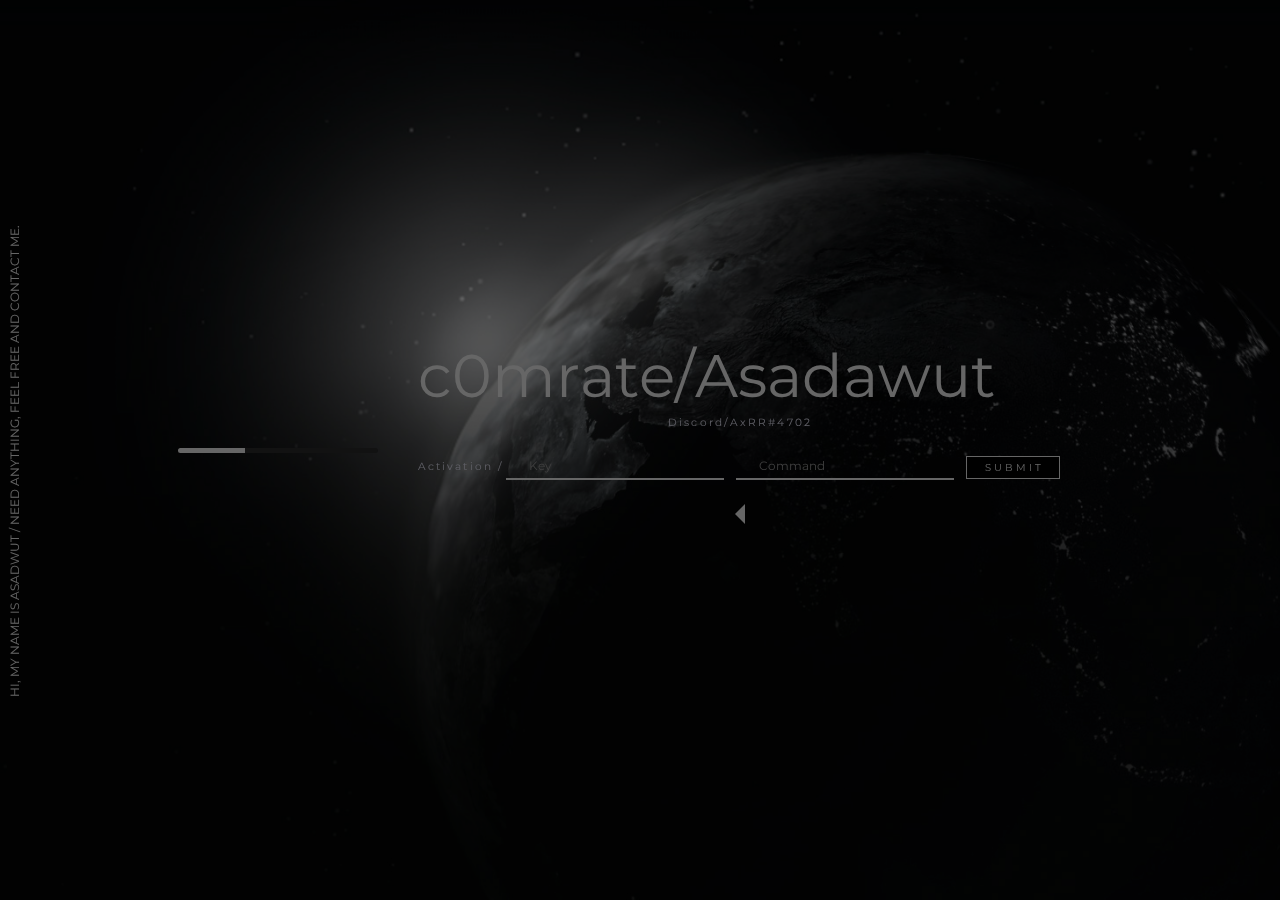
==== activation.html @ 409a1886 "changing key" ====
<!DOCTYPE html>
<script>
    window.addEventListener('beforeunload', function (event) {
        event.stopImmediatePropagation();
    });
</script>
<html>

<head>
    <meta charset="utf-8">
    <title>c0mrate</title>
    <meta http-equiv="X-UA-Compatible" content="IE=edge,chrome=1">
    <meta name="description" content="">
    <meta name="viewport" content="width=device-width, initial-scale=1.0, maximum-scale=1.0, user-scalable=no">
    <meta name="msapplication-TileColor" content="#171717">
    <meta name="msapplication-TileImage" content="/favicons/favicon-144.png">
    <link rel="icon" href="assets/images/favicon-32.png" sizes="32x32">
    <link rel="icon" href="assets/images/favicon-128.png" sizes="128x128">
    <link rel="icon" href="assets/images/favicon-144.png" sizes="144x144">
    <link rel="icon" href="assets/images/favicon-152.png" sizes="152x152">
    <link rel="icon" href="assets/images/favicon-196.png" sizes="196x196">
    <link rel="apple-touch-icon-precomposed" href="images/favicon-152_1.png">

    <link rel="stylesheet" href="assets/css/index.css">
    <link rel="stylesheet" href="assets/css/normalize.css">
</head>

<body>
    <div class="progress-bar">
        <div class="progress"></div>
    </div>
    <div>
        <div class="background-effect"></div>
        <div class="hero-context flex-vertical container">
            <div>
                <h1 class="hero-title">
                    <span>c</span><span>0</span><span>m</span><span>r</span><span>a</span><span>t</span><span>e</span><span>/</span><span>A</span><span>s</span><span>a</span><span>d</span><span>a</span><span>w</span><span>u</span><span>t</span>
                </h1>
                <h4 class="hero-desc">
                    <span>D</span><span>i</span><span>s</span><span>c</span><span>o</span><span>r</span><span>d</span><span>/</span><span>A</span><span>x</span><span>R</span><span>R</span><span>#</span><span>4</span><span>7</span><span>0</span><span>2</span>
                </h4>
                <div class="space-vertical">
                    <h4 class="hero-desc">
                        <form id="myForm">
                            <label for="key">Activation /</label>
                            <input type="text" name="key" id="key" placeholder="Key" autocomplete="off"><br>
                            <input type="text" name="command" id="command" placeholder="Command" autocomplete="off"><br>
                            <input class="hero-button" type="submit" value="S U B M I T">
                        </form>
                    </h4>
                    <div id="result"></div>
                    <div class="arrow-container"><a class="arrow-left" href="index"></a></div>
                </div>
            </div>
        </div>
        <div class="vertical-text-container">
            <span class="unix">HI, MY NAME IS ASADWUT / NEED ANYTHING, FEEL FREE AND CONTACT ME.</span>
        </div>
    </div>
    <script src="https://code.jquery.com/jquery-3.6.0.min.js"></script>
    <script src="https://code.jquery.com/jquery-3.6.0.min.js"></script>
    <script src="https://code.jquery.com/jquery-3.6.0.min.js"></script>
    <script>
        $(document).ready(function () {
            var formSubmitted = false;

            $('#myForm').submit(function (event) {
                event.preventDefault();
                if (formSubmitted) {
                    return;
                }
                var formData = $(this).serialize();
                $.ajax({
                    type: 'POST',
                    url: 'process_form.php',
                    data: formData,
                    success: function (response) {
                        if (response === "success") {
                            $('#result').text("").removeClass('error').addClass('success');
                            setTimeout(function () {
                                window.location.href = "index.html";
                            }, 100);
                        } else {
                            $('#result').text("").removeClass('success').addClass('error');
                        }
                    }
                });
                formSubmitted = true;
            });
        });
    </script>
    <script src="assets/js/preload.js"></script>
    <script src="assets/js/script.js"></script>
</body>

</html>
---- assets/css/index.css ----
.container {
    /* background-image: url('../images/desktop.jpg'); */
    background-repeat: no-repeat;
    background-size: cover;
    margin: 0;
    padding: 0;
}

@font-face {
    font-family: "Merriweather";
    src: url('../fonts/Merriweather/Merriweather-Regular.ttf') format('truetype');
}

@font-face {
    font-family: "Montserrat";
    src: url('../fonts/Montserrat/Montserrat-VariableFont_wght.ttf') format('truetype');
}

.hero-desc {
    text-align: center;
}

.space-vertical {
    margin-top: 20px;
    margin-bottom: 10px;
}

body {
    margin: 0;
    padding: 0;
    overflow: hidden;
}

.background-effect {
    position: fixed;
    top: 0;
    left: 0;
    width: 100%;
    height: 100%;
    background-image: url('../images/desktop.jpg');
    background-size: cover;
    z-index: -1;
    pointer-events: none;
}

.hero-button {
    transition: filter 0.3s ease;
}

.hero-button:hover {
    filter: brightness(0.7);
}

/* .hero-title span {
    display: inline-block;
    animation: rotate 2s infinite;
}

  @keyframes rotate {
    0% {
      transform: rotateY(0deg);
    }
    100% {
      transform: rotateY(360deg);
    }
} */

@keyframes blink {
    0% {
        opacity: 1;
    }

    50% {
        opacity: 0;
    }

    100% {
        opacity: 1;
    }
}

h4.hero-desc {
    font-family: "Montserrat";
}

span.effect {
    animation: blink 4s infinite;
}

span.unix {
    font-family: "Montserrat";
    font-size: 12px;
    color: #ffffff;
}





.hero-title span,
.hero-desc span {
    display: inline-block;
    animation: pulsate 2s 1;
}

@keyframes pulsate {
    0% {
        transform: scale(1);
    }

    50% {
        transform: scale(1.1);
    }

    100% {
        transform: scale(1);
    }
}

.vertical-text-container {
    position: fixed;
    top: 25%;
    left: 15px;
    transform: translate(-50%, 0) rotate(180deg);
    writing-mode: vertical-lr;
    text-align: center;
    margin-bottom: 0;
}

.vertical-text-container h1,
.vertical-text-container h3,
.vertical-text-container h4 {
    display: inline-block;
    white-space: nowrap;
}

.arrow-container {
    display: flex;
    justify-content: center;
}

.arrow-up {
    position: relative;
    width: 0;
    height: 0;
    margin: 20px auto;
    border-left: 10px solid transparent;
    border-right: 10px solid transparent;
    border-bottom: 10px solid white;
    animation: arrowUp 1s infinite;
}

.arrow-down {
    position: relative;
    width: 0;
    height: 0;
    margin: 20px auto;
    border-left: 10px solid transparent;
    border-right: 10px solid transparent;
    border-top: 10px solid white;
    /* Change border-bottom to border-top */
    animation: arrowDown 1s infinite;
}

.arrow-left {
    position: relative;
    width: 0;
    height: 0;
    margin: 20px auto;
    border-top: 10px solid transparent;
    border-bottom: 10px solid transparent;
    border-right: 10px solid white;
    animation: arrowLeft 1s infinite;
}

.arrow-right {
    position: relative;
    width: 0;
    height: 0;
    margin: 20px auto;
    border-top: 10px solid transparent;
    border-bottom: 10px solid transparent;
    border-left: 10px solid white;
    animation: arrowRight 1s infinite;
}

@keyframes arrowRight {
    0% {
        transform: translateX(0);
    }

    50% {
        transform: translateX(10px);
    }

    100% {
        transform: translateX(0);
    }
}


@keyframes arrowLeft {
    0% {
        transform: translateX(0);
    }

    50% {
        transform: translateX(-10px);
    }

    100% {
        transform: translateX(0);
    }
}


@keyframes arrowDown {
    0% {
        transform: translateY(0);
    }

    50% {
        transform: translateY(10px);
        /* Change translateY value to positive */
    }

    100% {
        transform: translateY(0);
    }
}


@keyframes arrowUp {
    0% {
        bottom: -10px;
    }

    50% {
        bottom: 0;
    }

    100% {
        bottom: -10px;
    }
}

input[type=text]:focus {
    background-color: rgba(255, 255, 255, 0);
}

input[type=text]::placeholder,
select::placeholder {
    color: rgb(157, 157, 157);
}

input[type=text],
select {
    outline: none;
    background-color: #00000000;
    color: rgb(255, 255, 255);
    padding: 5px 23px;
    text-decoration: none;
    display: inline-block;
    font-size: 12px;
    margin: 4px 2px;
    border: none;
    /* border: 1px solid #ffffff; */
    border-bottom: 2px solid rgb(255, 255, 255);
}

.hero-button {
    background-color: #000000;
    border: 1px solid #ffffff;
    color: rgb(255, 255, 255);
    padding: 5px 18px;
    text-align: center;
    text-decoration: none;
    display: inline-block;
    font-size: 10px;
    margin: 4px 2px;
    cursor: pointer;
}

#menu,
h1.hero-title {
    font-family: "Montserrat"
}


html {
    width: 100%;
    font-size: 20px;
    color: #e8e8e8;
    -webkit-overflow-scrolling: touch;
    touch-action: none;
}

body {
    transition: background-color 3s ease;
}

body.dark-mode {
    background-color: #000;
    color: #fff;
}


body {
    background-color: black;
    margin: 0;
    display: flex;
    align-items: center;
    justify-content: center;
    height: 100vh;
}

.progress-bar {
    width: 200px;
    height: 5px;
    background-color: rgb(45, 45, 45);
    border-radius: 5px;
    overflow: hidden;
}

.progress-bar .progress {
    height: 100%;
    background-color: white;
    width: 0%;
    transition: width 0.5s ease-in-out;
}


.container {
    position: relative;
    width: 500px;
    height: 500px;
}

#moving-image {
    position: absolute;
    top: 0;
    left: 0;
    transition: transform 0.3s ease;
}


button,
hr,
input {
    overflow: visible
}

progress,
sub,
sup {
    vertical-align: baseline
}

#header-logo,
.span-1,
.span-10,
.span-11,
.span-12,
.span-2,
.span-3,
.span-4,
.span-5,
.span-6,
.span-8,
.span-9 {
    float: left
}

*,
legend {
    box-sizing: border-box
}

.clear-fix:after,
.space {
    clear: both
}

#app,
html.no-js body,
sub,
sup {
    position: relative
}

#app,
#cursor-follow,
#header-menu,
#main,
#menu-content {
    text-align: center
}

#cursor-follow,
#header {
    text-transform: uppercase
}

#header-logo path,
#main-scroll-indicator path {
    fill: #fff
}

.flex-vertical {
    display: box;
    display: -webkit-flex;
    display: -moz-flex;
    display: -ms-flexbox;
    display: flex;
    -moz-box-pack: center;
    box-pack: center;
    -webkit-justify-content: center;
    -moz-justify-content: center;
    -ms-justify-content: center;
    -o-justify-content: center;
    justify-content: center;
    -ms-flex-pack: center;
    box-orient: vertical;
    -webkit-flex-direction: column;
    -moz-flex-direction: column;
    flex-direction: column;
    -ms-flex-direction: column
}

.flex-horizontal {
    display: -webkit-box;
    display: -moz-box;
    display: box;
    display: -webkit-flex;
    display: -moz-flex;
    display: -ms-flexbox;
    display: flex;
    -webkit-box-pack: center;
    -moz-box-pack: center;
    box-pack: center;
    -webkit-justify-content: center;
    -moz-justify-content: center;
    -ms-justify-content: center;
    -o-justify-content: center;
    justify-content: center;
    -ms-flex-pack: center;
    box-orient: horizontal;
    -webkit-flex-direction: row;
    -moz-flex-direction: row;
    flex-direction: row;
    -ms-flex-direction: row
}

/*! normalize.css v8.0.0 | MIT License | github.com/necolas/normalize.css */
html {
    line-height: 1.15;
    -webkit-text-size-adjust: 100%
}

body {
    display: flex;
    justify-content: center;
    align-items: center;
    height: 100vh;
    position: relative;
    background-color: #2c2c2c;
}

h1 {
    font-size: 2em;
    margin: .67em 0
}

hr {
    box-sizing: content-box;
    height: 0
}

code,
kbd,
pre,

samp {
    font-size: 1em
}

a {
    background-color: transparent;
    display: inline-block;
    text-decoration: none
}

abbr[title] {
    border-bottom: none;
    text-decoration: underline;
    text-decoration: underline dotted
}

b,
strong {
    font-weight: bolder
}

small {
    font-size: 80%
}

sub,
sup {
    font-size: 75%;
    line-height: 0
}

sub {
    bottom: -.25em
}

sup {
    top: -.5em
}

img {
    border-style: none
}

button,
input,
optgroup,
select,
textarea {
    font-family: inherit;
    font-size: 100%;
    line-height: 1.15;
    margin: 0
}

button,
input {}

button,
select {
    text-transform: none
}

[type=submit],
[type=button],
[type=reset],
button {
    -webkit-appearance: button
}

[type=submit]::-moz-focus-inner,
[type=button]::-moz-focus-inner,
[type=reset]::-moz-focus-inner,
button::-moz-focus-inner {
    border-style: none;
    padding: 0
}

[type=submit]:-moz-focusring,
[type=button]:-moz-focusring,
[type=reset]:-moz-focusring,
button:-moz-focusring {
    outline: ButtonText dotted 1px
}

fieldset {
    padding: .35em .75em .625em
}

legend {
    color: inherit;
    display: table;
    max-width: 100%;
    padding: 0;
    white-space: normal
}

#header,
.project-context a,
.split-line {
    vertical-align: bottom
}

textarea {
    overflow: auto
}

[type=checkbox],
[type=radio] {
    box-sizing: border-box;
    padding: 0
}

[type=number]::-webkit-inner-spin-button,
[type=number]::-webkit-outer-spin-button {
    height: auto
}

[type=search] {
    -webkit-appearance: textfield;
    outline-offset: -2px
}

[type=search]::-webkit-search-decoration {
    -webkit-appearance: none
}

::-webkit-file-upload-button {
    -webkit-appearance: button;
    font: inherit
}

.font-default,

html {
    font-family: Merriweather-Light, "Microsoft Yahei", "微软雅黑", STXihei, "华文细黑", sans-serif;
    font-weight: 400
}

.font-bold,
.font-default,
.font-english-bold,
html {
    font-style: normal
}

details {
    display: block
}

summary {
    display: list-item
}

[hidden],
template {
    display: none
}

#main-scrollbar-indicator:after,
.clear-fix:after,
.hero-scroll-btn:before {
    display: block;
    content: ''
}

:root {
    --vh: 1vh
}

.span-1 {
    width: 8.33333333%
}

.span-2 {
    width: 16.66666667%
}

.span-3 {
    width: 25%
}

.span-4 {
    width: 33.33333333%
}

.span-5 {
    width: 41.66666667%
}

.span-6 {
    width: 50%
}

.span-7 {
    float: left;
    width: 58.33333333%
}

.span-8 {
    width: 66.66666667%
}

.span-9 {
    width: 75%
}

.span-10 {
    width: 83.33333333%
}

.span-11 {
    width: 91.66666667%
}

.span-12 {
    width: 100%
}

.left-1 {
    margin-left: 8.33333333%
}

.left-2 {
    margin-left: 16.66666667%
}

.left-3 {
    margin-left: 25%
}

.left-4 {
    margin-left: 33.33333333%
}

.left-5 {
    margin-left: 41.66666667%
}

.left-6 {
    margin-left: 50%
}

.left-7 {
    margin-left: 58.33333333%
}

.left-8 {
    margin-left: 66.66666667%
}

.left-9 {
    margin-left: 75%
}

.left-10 {
    margin-left: 83.33333333%
}

.left-11 {
    margin-left: 91.66666667%
}

.top-1 {
    margin-top: 40px
}

.top-2 {
    margin-top: 80px
}

.top-3 {
    margin-top: 120px
}

.top-4 {
    margin-top: 160px
}

.top-5 {
    margin-top: 200px
}

.top-6 {
    margin-top: 240px
}

.top-7 {
    margin-top: 280px
}

.top-8 {
    margin-top: 320px
}

.top-9 {
    margin-top: 360px
}

.top-10 {
    margin-top: 400px
}

.space {
    width: 100%;
    height: 40px
}

.layout-doc-center {
    width: 100%;
    padding: 0 100px
}

.layout-context {
    width: 100%;
    margin-left: auto;
    margin-right: auto;
    max-width: 1400px
}

.layout-vh100 {
    height: 100vh;
    height: calc(var(--vh, 1vh) * 100)
}

#app,
#main,
body,
html {
    height: 100%
}

h2 {
    font-size: 42px;
    margin: 0
}

html {
    width: 100%;
    font-size: 20px;
    color: #e8e8e8;
    -webkit-overflow-scrolling: touch;
    touch-action: none
}

body {
    position: fixed;
    width: 100%;
    overflow: hidden;
    background-color: #000000;
    -webkit-overflow-scrolling: touch
}

html.no-js body,
html.no-webgl body,
html.use-webgl body {
    background-color: #101010
}

html.no-js body {
    overflow-y: auto
}

* {
    -webkit-touch-callout: none;
    -webkit-user-select: none;
    -khtml-user-select: none;
    -moz-user-select: none;
    -ms-user-select: none;
    user-select: none;
    -webkit-tap-highlight-color: transparent
}

video {
    background-color: #000
}



.font-main {
    font-family: 'Merriweather', sans-serif;

}

.font-bold {
    font-family: Merriweather-Light-Regurar, "Microsoft Yahei", "微软雅黑", STXihei, "华文细黑", sans-serif;
    font-weight: 700
}

.font-header {
    font-family: Merriweather-Regular, "Microsoft Yahei", "微软雅黑", STXihei, "华文细黑", serif;
    font-weight: 400
}

.font-header-bold {
    font-family: Merriweather-Light-Bold, "Microsoft Yahei", "微软雅黑", STXihei, "华文细黑", serif;
    font-weight: 700
}

.font-english-default {
    font-family: Merriweather-Light, sans-serif;
    font-weight: 400;
    font-style: normal
}

.font-english-bold {
    font-family: Merriweather-Light-Regular, sans-serif;
    font-weight: 700
}

.font-english-header {
    font-family: Merriweather-Light-Regular, serif;
    font-weight: 400
}

.font-english-header-bold {
    font-family: Merriweather-Light-Bold, serif;
    font-weight: 700
}

.cache {
    transform: translateZ(0)
}

.clear-fix {
    width: 100%
}

#app {
    width: 100%;
    visibility: hidden
}

html.is-ready #app,
html.no-js #app {
    visibility: visible
}

#main {
    position: absolute;
    width: 100%;
    overflow: hidden
}

#main-scroll {
    position: absolute;
    width: 100%;
    will-change: transform
}

#main-scrollbar {
    position: absolute;
    right: 8px;
    top: 16px;
    width: 2px;
    bottom: 16px;
    background-color: rgba(127, 127, 127, .255);
    z-index: 1500;
    mix-blend-mode: difference
}

#main-scrollbar-indicator {
    position: absolute;
    width: 100%;
    background-color: #fff
}

#main-scrollbar-indicator:after {
    position: absolute;
    width: 18px;
    left: -8px;
    height: 100%;
    background-color: rgba(255, 255, 255, 0)
}

.hero-scroll-btn {
    position: absolute;
    background-color: transparent;
    left: 50%;
    bottom: 8rem;
    width: 1.2em;
    height: 1.8em;
    outline: 0;
    padding: 0;
    margin: 0 0 0 -.6em;
    border: 1px solid rgba(240, 240, 240, .18);
    border-radius: 10px 10px 15px 15px
}

.hero-scroll-btn:before {
    position: absolute;
    transform: translateX(-50%);
    left: 50%;
    top: 3px;
    width: 1px;
    height: 4px;
    background-color: rgba(240, 240, 240, .18)
}

#canvas,
#overlay {
    position: fixed
}

html.no-js #canvas,
html.no-webgl #canvas {
    display: none
}

ul.nav {
    list-style-type: none
}

.sec-context {
    max-width: 1500px;
    text-align: left;
    margin: 0 auto;
    padding: 8vh 0;
    padding: calc(var(--vh, 1vh) * 8) 0
}

.sec-context-inner {
    width: 84%;
    margin-left: auto;
    margin-right: auto
}

.sec-context-inner.is-left {
    width: 42%;
    margin-left: 8%;
    margin-right: 50%
}

.sec-context-inner.is-right {
    width: 42%;
    margin-left: 50%;
    margin-right: 8%
}

.is-full {
    width: 100%;
    height: 100vh;
    height: calc(var(--vh, 1vh) * 100)
}

.margin-bottom-full {
    margin-bottom: 100vh;
    margin-bottom: calc(var(--vh, 1vh) * 100)
}

.margin-bottom-half-full {
    margin-bottom: 50vh;
    margin-bottom: calc(var(--vh, 1vh) * 50)
}

.is-full120 {
    width: 100%;
    height: 120vh;
    height: calc(var(--vh, 1vh) * 120)
}

.darker-bg {
    position: relative
}

.darker-bg::before {
    display: block;
    position: absolute;
    content: '';
    width: 100%;
    height: 100%;
    background-image: url(../images/dark.png);
    background-size: 100% 100%;
    z-index: -1;
    opacity: .2;
    transform: scale(1.25, 1.25)
}

.hero,
.split-line {
    position: relative
}

.hero-context {
    padding: 45px 40px;
    width: 100%;
    height: 100%;
    align-items: center
}

.hero-inner {
    width: auto;
    will-change: transform
}

.hero-desc,
h1.hero-title {
    display: block;
    will-change: filter;
    width: 100%;
    font-weight: 400
}

h1.hero-title {
    font-size: 4em;
    line-height: 1em;
    margin: 0 0 1vh;
    margin: 0 0 calc(var(--vh, 1vh) * 1);
    color: #fff
}

.hero-desc {
    font-size: .7em;
    line-height: 1.5em;
    margin: 0;
    letter-spacing: .2em;
    color: #eef
}

.spacer {
    margin-bottom: 20px;
}

form {
    display: flex;
    flex-direction: row;
    align-items: center;
    justify-content: center;
    margin-top: 20px;
}

input[type="text"] {
    margin-right: 10px;
}

.hero-form {
    font-size: .7em;
    line-height: 1.5em;
    margin: 0;
    letter-spacing: .2em;
    color: #eef
}

html.is-cn .hero-desc {
    font-size: .9em
}

.split-line {
    display: inline-block;
    margin-bottom: 2px
}

#not-support,
#snd-btn,
html.is-mobile #cursor-follow {
    display: none
}

.split-line-mask-effect .split-line {
    color: transparent;
    overflow: hidden
}

.split-line-mask-effect .split-line.is-visible {
    color: #fff
}

.split-line-mask-effect .split-line-mask {
    position: absolute;
    left: 0;
    top: 0;
    height: 100%;
    background-color: #fff;
    will-change: transform
}

.split-line-up-effect .split-line {
    overflow: hidden
}

.split-line-up-effect .split-line-inner {
    position: absolute;
    left: 0;
    top: 0;
    width: 100%;
    height: 100%;
    will-change: transform
}

.lazy-load-img {
    line-height: 0
}

.lazy-load-img img {
    width: 100%;
    opacity: 0;
    transition: opacity 1s linear
}

#header-menu-btn::after,
#header-menu-btn::before,
.header-item::after {
    transition: transform .18s ease-in-out
}

.lazy-load-img.is-ready img {
    opacity: 1
}

#cursor-follow {
    position: absolute;
    position: fixed;
    z-index: 6000;
    pointer-events: none;
    transform: translate3d(-100px, 0, 0);
    display: none;
    width: 80px;
    left: -40px;
    top: 20px;
    font-size: .5em;
    letter-spacing: .2em;
    color: #fff;
    will-change: opacity, transform
}

#snd-btn {
    position: absolute;
    width: 60px;
    height: 60px;
    right: 60px;
    bottom: 30px;
    margin-right: -25px;
    margin-bottom: -20px;
    cursor: pointer
}

#snd-btn canvas {
    width: 20px;
    height: 20px;
    margin-left: 20px;
    margin-top: 20px
}

@media (max-width:1600px) {
    body {
        font-size: .8em
    }
}

@media (max-width:1440px) {
    body {
        font-size: .75em
    }
}

@media (max-width:1280px) {

    html.no-js body,
    html.no-webgl body,
    html.use-webgl body {
        background-color: #000
    }

    #canvas {
        margin-top: 70px
    }

    #main {
        top: 70px;
        bottom: 0;
        height: auto
    }

    #main-scrollbar {
        top: 86px;
        width: 2px
    }

    .sec-context-inner,
    .sec-context-inner.is-left,
    .sec-context-inner.is-right {
        width: 90vw;
        margin-left: 5vw;
        margin-right: 5vw
    }
}

#header-menu-btn::after,
#header-menu-btn::before,
.header-item::after {
    background-color: #fff;
    content: ''
}

@media (max-width:420px) {
    .hero-context {
        padding: 35px
    }

    h1.hero-title {
        font-size: 3.6em
    }
}

@media (max-width:400px) {
    h1.hero-title {
        font-size: 2.5em
    }

    .hero-desc {
        font-size: .6em
    }

    html.is-cn .hero-desc {
        font-size: .8em
    }
}

#not-support {
    position: fixed;
    width: 240px;
    right: 30px;
    bottom: 30px;
    z-index: 8192;
    color: #fff;
    background-color: #c00;
    padding: 20px;
    font-size: .7em
}

html.no-js #not-support,
html.no-webgl #not-support {
    display: block
}

#main-scroll-indicator {
    position: absolute;
    left: 60px;
    bottom: 30px;
    margin-bottom: 30px;
    will-change: opacity;
    pointer-events: none
}

html.no-js #main-scroll-indicator {
    display: none
}

#main-scroll-indicator-text {
    position: absolute;
    left: -4px;
    bottom: 50px;
    white-space: nowrap;
    transform-origin: 0 0;
    transform: rotate(-90deg);
    font-size: 11px;
    letter-spacing: 2px;
    text-transform: uppercase
}

#main-scroll-indicator-arrow-container {
    width: 5px;
    height: 40px;
    overflow: hidden
}

#main-scroll-indicator-arrow-container svg {
    animation-name: main-scroll-indicator-arrow;
    animation-duration: 2s;
    animation-iteration-count: infinite;
    animation-timing-function: ease-in-out
}

@keyframes main-scroll-indicator-arrow {
    0% {
        transform: translate3d(0, -100%, 0)
    }

    15%,
    85% {
        transform: translate3d(0, 0, 0)
    }

    100% {
        transform: translate3d(0, 100%, 0)
    }
}

@media (max-width:1280px) {
    #main-scroll-indicator {
        display: none
    }
}

#header {
    position: absolute;
    top: 60px;
    width: 100%;
    z-index: 2500;
    font-size: 12px;
    letter-spacing: .1em
}

​ #header-content {
    width: 100%;
    left: 0;
    bottom: 42px
}

#header-logo {
    padding-left: 60px
}

#header-logo svg {
    width: 51.45px;
    height: 10px
}

html.is-menu-visible #header-logo path {
    fill: #000
}

#header-menu {
    float: right;
    margin: 0;
    padding: 0
}

li.header-menu-item {
    float: right;
    margin: 0 .4vw
}

li.header-menu-item a {
    display: inline-block;
    padding: 10px;
    color: #bbb
}

.header-item {
    position: relative
}

.header-item::after {
    position: absolute;
    bottom: 6px;
    left: 10px;
    width: 1.5em;
    height: 2px;
    transform-origin: 0 0;
    transform: scale3d(0, 1, 1)
}

#menu,
#menu-content {
    top: 0;
    width: 100%;
    height: 100%
}

.at-about .header-item.is-about:after,
.at-contact .header-item.is-contact:after,
.at-home .header-item.is-home:after,
.at-work .header-item.is-work:after,
.header-item.is-selected:after,
.header-item:hover:after {
    transform: scale3d(.5, 1, 1)
}

.at-about .header-item.is-about a,
.at-contact .header-item.is-contact a,
.at-home .header-item.is-home a,
.at-work .header-item.is-work a,
.header-item.is-selected a,
.header-item:hover a {
    color: #fff
}

.header-menu-item-mask {
    overflow: hidden
}

.header-menu-item-mask span {
    display: inline-block
}

#header-menu-btn,
#menu {
    display: none;
    position: absolute
}

#header-lang-selector {
    float: right;
    margin-left: 1vw;
    padding-right: 60px
}

a.header-lang-item {
    margin-right: -10px;
    padding: 10px;
    color: #e8e8e8
}

#header-menu-btn {
    right: 0;
    top: -20px;
    width: 50px;
    height: 50px
}

#header-menu-btn::after,
#header-menu-btn::before {
    position: absolute;
    left: 50%;
    top: 50%;
    display: block;
    width: 2px;
    height: 24px;
    margin-top: -10px
}

.featured-item-image,
html.is-menu-visible #header-menu-btn::after,
html.is-menu-visible #header-menu-btn::before {
    background-color: #000
}

#header-menu-btn::before {
    transform: translate3d(0, -5px, 0) rotate(90deg)
}

#header-menu-btn.is-selected::before {
    transform: rotate(-45deg)
}

#header-menu-btn::after {
    transform: translate3d(0, 5px, 0) rotate(-90deg)
}

#header-menu-btn.is-selected::after {
    transform: rotate(45deg)
}

@media (max-width:1280px) {
    #menu {
        font-size: 1.4em
    }

    #header {
        left: 0;
        top: 0;
        height: 70px
    }

    #header-logo {
        padding-left: 30px;
        padding-top: 32px
    }

    #header-lang-selector,
    #header-menu {
        display: none
    }

    #header-menu-btn {
        display: block;
        margin-right: 16px;
        margin-top: 30px
    }
}

#menu {
    z-index: 2000;
    font-weight: 400;
    color: #888;
    text-align: left
}

.project-badge,
.project-context b {
    font-weight: 700
}

#menu-content {
    position: absolute;
    left: 0
}

#menu-menu {
    padding: 0;
    font-size: 1.6em;
    line-height: 1.8em;
    letter-spacing: .06em
}

.menu-menu-item {
    opacity: 0
}

.menu-menu-item a {
    display: inline-block;
    position: relative;
    color: #000
}

.menu-menu-item a:after {
    display: none;
    position: absolute;
    left: -10%;
    top: 50%;
    width: 120%;
    height: 2px;
    background-color: #000;
    content: ''
}

.at-about .menu-menu-item.is-about a:after,
.at-contact .menu-menu-item.is-contact a:after,
.at-home .menu-menu-item.is-home a:after,
.at-work .menu-menu-item.is-work a:after {
    display: block
}

#menu-lang-selector {
    opacity: 0;
    font-size: .8em
}

a.menu-lang-item {
    color: #000
}

.menu-lang-item-separator {
    display: inline-block;
    padding: 0 .3vw
}

.menu-lang-item.is-cn {
    font-size: .83em
}

#featured-title {
    margin-bottom: 1.5vh;
    text-transform: none;
    font-size: 8em
}

#featured-desc {
    position: relative;
    top: -10vh;
    margin: 0 0 0 auto;
    width: 400px;
    font-size: .85em;
    line-height: 2em
}

html.is-cn #featured-desc {
    letter-spacing: 1px
}

#featured-items-container {
    width: 84%;
    margin: 0 auto;
    will-change: transform
}

.featured-item {
    position: relative;
    margin-bottom: 12vh;
    margin-bottom: calc(var(--vh, 1vh) * 12)
}

.featured-item-image {
    position: relative;
    width: 1088px;
    height: 612px;
    overflow: hidden;
    text-align: left;
    transform-origin: 50% 0;
    will-change: transform
}

.featured-item-image canvas,
.featured-item-image img {
    width: 100%
}

.featured-item-image img {
    position: absolute;
    left: 0;
    top: 0;
    opacity: 0;
    will-change: opacity
}

.featured-item-image-inner {
    position: relative;
    width: 100%;
    height: 100%;
    transition: transform .35s ease-out
}

.featured-item-link:hover .featured-item-image-inner {
    transform: rotate(-1deg) scale3d(1.05, 1.05, 1)
}

.featured-item-context {
    position: absolute;
    right: 0;
    bottom: -60px;
    width: 420px;
    min-height: 236px;
    padding: 50px 30px;
    background-color: #040404;
    text-align: justify;
    transform-origin: 50% 0;
    will-change: transform
}

.featured-item-context .split-line {
    color: transparent
}

.featured-item-context .split-line.is-visible {
    color: #fff
}

.featured-item-context .split-line-mask {
    background-color: #fff
}

.featured-item-context svg {
    position: absolute;
    right: 30px;
    bottom: 34px;
    width: 1em;
    height: 1em;
    transition: transform .25s ease-in-out;
    fill: #fff
}

.featured-item-desc {
    position: relative;
    margin: 0 0 2.5em;
    font-size: 1.2em;
    line-height: 1.3em;
    text-align: left
}

.featured-item-client {
    position: absolute;
    left: 30px;
    right: 30px;
    bottom: 34px;
    padding-right: 2em;
    font-size: .7em;
    text-align: left;
    letter-spacing: .05em
}

.featured-item-client .split-line.is-visible {
    color: #eef
}

html.is-mobile .featured-item .split-line {
    text-shadow: 0 1px 2px #000
}

.featured-item-link:hover svg {
    transform: translate3d(.25em, .25em, 0)
}

@media (max-width:1600px) {
    #featured {
        font-size: 1.2em
    }
}

@media (max-width:1440px) {
    #featured-desc {
        width: 340px
    }

    .featured-item-image {
        width: 960px;
        height: 540px
    }

    .featured-item-context {
        width: 360px;
        min-height: 202px;
        padding: 40px 26px
    }
}

@media (max-width:1280px) {
    #menu {
        display: block
    }

    #featured-items-container {
        width: 90%
    }

    .featured-item {
        position: static;
        margin-bottom: 10vh;
        margin-bottom: calc(var(--vh, 1vh) * 10)
    }

    .featured-item-link {
        position: relative;
        display: block
    }

    .featured-item-image {
        width: 100%
    }

    .featured-item-client {
        left: 0;
        bottom: 0
    }

    .featured-item-context {
        right: auto;
        width: 100%;
        height: 100%;
        min-height: auto;
        left: 0;
        top: 0;
        bottom: auto;
        padding: 35px 30px;
        background-color: transparent
    }

    .featured-item-context .split-line.is-visible {
        color: #eef
    }

    .featured-item-client {
        padding: 30px
    }

    #featured-title {
        font-size: 5em
    }

    #featured-desc {
        top: 0;
        margin: 0 0 5vh;
        width: 60%
    }
}

#contact,
#contact-main {
    display: flex;
    width: 100%
}

@media (max-width:420px) {
    #featured-title {
        font-size: 4em;
        margin-bottom: 5vh
    }

    #featured-desc {
        width: 100%
    }

    .featured-item {
        font-size: .8em
    }
}

@media (max-width:400px) {
    #featured-title {
        font-size: 3em;
        margin-bottom: 5vh
    }

    #featured-desc {
        width: 100%
    }

    .featured-item {
        font-size: .65em
    }

    .featured-item-client,
    .featured-item-context {
        padding: 20px
    }
}

#contact {
    flex-direction: column;
    align-items: stretch;
    height: 100vh;
    height: calc(var(--vh, 1vh) * 100)
}

#contact-main {
    flex-grow: 1;
    height: 100%
}

#contact-context {
    width: 100%
}

#contact-title {
    font-size: 3em;
    margin: 0;
    padding: 0;
    text-transform: none;
    text-indent: -.08em
}

#contact-desc {
    font-size: .75em;
    letter-spacing: .05em;
    margin: 1em 0 2em;
    color: #eef
}

#contact-columns {
    max-width: 100%
}

.contact-column {
    position: relative;
    float: left;
    margin-left: .6em;
    padding-right: 4.4em;
    letter-spacing: .04em
}

.contact-column::before {
    content: '';
    position: absolute;
    display: block;
    left: -.6em;
    top: 0;
    width: 2px;
    height: 100%;
    background-color: #fff
}

#contact-footer,
#preloader {
    width: 100%
}

.contact-column:last-child {
    padding-right: 0
}

.contact-column ul {
    padding: .3em 0 0;
    margin: 0
}

.contact-column li {
    line-height: 1.6em
}

.contact-column a {
    display: inline-block;
    position: relative;
    color: #fff
}

#contact-subscribe-btn:before,
.contact-column a:after {
    position: absolute;
    display: block;
    height: 1px;
    content: ''
}

.contact-column a:after {
    bottom: 0;
    left: 0;
    width: 100%;
    background-color: #fff;
    transform-origin: 0 0;
    transform: scale3d(0, 1, 1);
    transition: transform .18s linear
}

.contact-column a:hover:after {
    transform: scale3d(1, 1, 1)
}

.contact-column-title {
    text-transform: uppercase;
    font-size: .6em
}

.contact-column-item {
    font-size: .65em;
    line-height: 1.3em;
    color: #eef
}

#contact-subscribe-btn {
    position: relative;
    display: block;
    margin-top: 2.5em;
    font-size: .75em;
    cursor: pointer;
    text-decoration: underline;
    color: #eef
}

#contact-subscribe-btn:before {
    left: -20px;
    top: .55em;
    width: 10px;
    background-color: #eef
}

#contact-footer-copyright {
    float: left;
    font-size: .6em;
    letter-spacing: .05em;
    padding-left: 60px;
    padding-bottom: 30px
}

@media (max-width:1280px) {
    #contact-footer-copyright {
        float: left;
        padding-left: 0;
        margin-left: 5vw
    }
}

@media (max-width:800px) {
    .contact-column {
        padding-right: 3.4em
    }
}

@media (max-width:400px) {
    #contact-title {
        font-size: 2em
    }

    #contact-desc {
        font-size: .8em;
        margin-bottom: 2.5em
    }

    .contact-column {
        padding-right: 1.4em
    }
}

#preloader {
    position: fixed;
    z-index: 5000;
    left: 0;
    top: 0;
    height: 100%
}

html.no-js #preloader {
    display: none
}

#home-about-context {
    min-height: 50vh;
    min-height: calc(var(--vh, 1vh) * 50)
}

#home-about-context .sec-context-inner {
    padding: 0 4%
}

#home-about-context .sec-context-inner:after {
    content: '';
    display: block;
    height: 5vh;
    height: calc(var(--vh, 1vh) * 5)
}

#home-about-title {
    font-size: 2em;
    margin-bottom: 1vh;
    will-change: transform
}

#home-about-desc {
    font-size: .85em;
    line-height: 1.4em;
    letter-spacing: .05em;
    will-change: transform
}

.about-sec-title,
html.is-cn .about-sec-subtitle {
    letter-spacing: .1em
}

#home-about-desc .split-line.is-visible {
    color: #eef
}

#home-about-cta-wrapper {
    position: relative;
    display: inline-block;
    font-size: .7em;
    letter-spacing: .1em;
    line-height: .8em;
    text-transform: uppercase;
    color: #fff;
    margin-top: 1em;
    padding: 1.4em 1.8em
}

#home-video-desc,
html.is-cn .about-sec-desc {
    line-height: 1.4em
}

#home-about-cta {
    position: relative;
    display: inline-block;
    margin-top: .3em;
    transform: translateZ(0)
}

#home-video {
    padding-bottom: 200vh;
    background-position: 50% 50%;
    background-size: cover
}

html.no-webgl #home-video {
    display: none
}

#home-video span:before {
    content: ' '
}

#home-video span:after,
.about-services-item::before,
.project-video-container:after {
    content: ''
}

#home-video span:after {
    position: relative;
    display: inline-block;
    width: 2px;
    height: 1em;
    margin-left: .25ex;
    top: .18em;
    background-color: #fff
}

#about .sec-context,
#home-video-context {
    height: 100%
}

#home-video-context .sec-context-inner {
    padding: 0 4%
}

#home-video-context .sec-context-inner::before {
    opacity: .4
}

#home-video-title {
    font-size: 2em;
    margin-bottom: 1vh
}

#home-video-desc {
    font-size: .9em
}

@media (max-width:420px) {
    #home-about-title {
        font-size: 2em;
        margin-bottom: 1.4vh
    }

    #home-about-desc {
        font-size: .85em
    }
}

#about .sec-context-inner {
    will-change: opacity, transform
}

.about-sec-title {
    text-transform: uppercase;
    font-size: .6em
}

.about-sec-subtitle {
    font-size: 1.6em;
    margin: .9em 0
}

.about-sec-desc {
    font-size: .9em;
    color: #eef
}

#about-services-items {
    margin-left: .6em
}

.about-services-item {
    position: relative;
    float: left;
    padding-right: 3em;
    letter-spacing: .04em
}

.about-services-item::before {
    position: absolute;
    display: block;
    left: -.6em;
    top: 0;
    width: 2px;
    height: 100%;
    background-color: #fff
}

.project-context-wrapper,
.project-video-container {
    position: relative
}

.about-services-item ul {
    padding: .3em 0 0;
    margin: 0
}

.about-services-item li {
    padding: .2em 0
}

.about-services-item-title {
    text-transform: uppercase;
    font-size: .6em
}

.about-services-subitems {
    font-size: .65em;
    line-height: 1.3em;
    color: #eef
}

@media (max-width:420px) {
    .about-gallery-item-text {
        font-size: 1.7em
    }
}

@media (max-width:800px) {
    .about-services-item {
        padding-right: 3.4em
    }

    .about-gallery-item {
        width: 80%
    }

    .left-4 {
        margin-left: 20%
    }

    .left-0 .about-gallery-item-text {
        left: 20%
    }

    .left-4 .about-gallery-item-text {
        left: -20%
    }
}

@media (max-width:400px) {
    .about-services-item {
        padding-right: 1.4em
    }
}

#work {
    padding-bottom: 200vh
}

.page.is-project.is-project-light .darker-bg::before {
    opacity: .05
}

.project-context {
    padding-top: 10vh;
    font-size: 1em;
    line-height: 1.6em
}

.project-context h4 {
    font-size: 1.5em
}

.project-context code {
    background-color: #eee;
    padding: 0 .5em
}

.project-context a {
    position: relative;
    display: inline-block;
    font-weight: 700;
    overflow: hidden;
    color: #323232;
    text-decoration: underline
}

.project-context li {
    margin-bottom: .5em;
    line-height: 1.7em
}

.project-context ul.is-tighter li {
    margin-bottom: .2em
}

.project-context .sec-context {
    background-color: #fff;
    color: #000
}

.project-context .sec-context:first-child .sec-context-inner {
    display: flex
}

.project-context p {
    margin: 0 0 1em;
    line-height: 1.7em
}

.project-main-paragraph {
    font-size: .85em;
    width: 60%
}

.project-img-caption {
    background-color: #121212;
    padding: 0 1em;
    font-size: .7em;
    color: #aaa;
    font-style: italic
}

.project-badge {
    width: 40%;
    font-size: .8em;
    line-height: 1em;
    padding: 0 0 0 10vh
}

.project-badge-title {
    font-size: .7em;
    text-transform: uppercase;
    margin-top: 4em;
    margin-bottom: 1.5em
}

.project-badge-title:first-child {
    margin-top: 0
}

.project-badge-text {
    line-height: 1.5em
}

.project-badge-list {
    padding: 0
}

.project-badge-awards-columns {
    width: 100%;
    border-spacing: 0
}

.project-badge-award-icon-column,
.project-badge-award-text-column {
    width: 50%
}

.project-badge-awards-columns td {
    padding-bottom: 1em;
    vertical-align: top;
    line-height: 1.35em
}

.project-badge-award-icon-column img {
    height: 14px
}

.project-video-container iframe {
    width: 100%;
    height: 100%
}

.project-video-container:after {
    position: absolute;
    display: block;
    width: 100%;
    height: 100%;
    left: 0;
    top: 0
}

@media (max-width:800px) {

    .page.is-project .span-1,
    .page.is-project .span-10,
    .page.is-project .span-11,
    .page.is-project .span-12,
    .page.is-project .span-2,
    .page.is-project .span-3,
    .page.is-project .span-4,
    .page.is-project .span-5,
    .page.is-project .span-6,
    .page.is-project .span-7,
    .page.is-project .span-8,
    .page.is-project .span-9,
    .project-main-paragraph {
        width: 100%
    }

    .project-context .sec-context:first-child .sec-context-inner {
        display: block
    }

    .project-main-paragraph:after {
        display: block;
        content: '';
        clear: both
    }

    .project-badge {
        width: 100%;
        padding: 10vh 0 0
    }

    .page.is-project .left-1,
    .page.is-project .left-10,
    .page.is-project .left-11,
    .page.is-project .left-2,
    .page.is-project .left-3,
    .page.is-project .left-4,
    .page.is-project .left-5,
    .page.is-project .left-6,
    .page.is-project .left-7,
    .page.is-project .left-8,
    .page.is-project .left-9 {
        margin-left: 0
    }

    .page.is-project .top-1,
    .page.is-project .top-10,
    .page.is-project .top-2,
    .page.is-project .top-3,
    .page.is-project .top-4,
    .page.is-project .top-5,
    .page.is-project .top-6,
    .page.is-project .top-7,
    .page.is-project .top-8,
    .page.is-project .top-9 {
        margin-top: 40px
    }
}
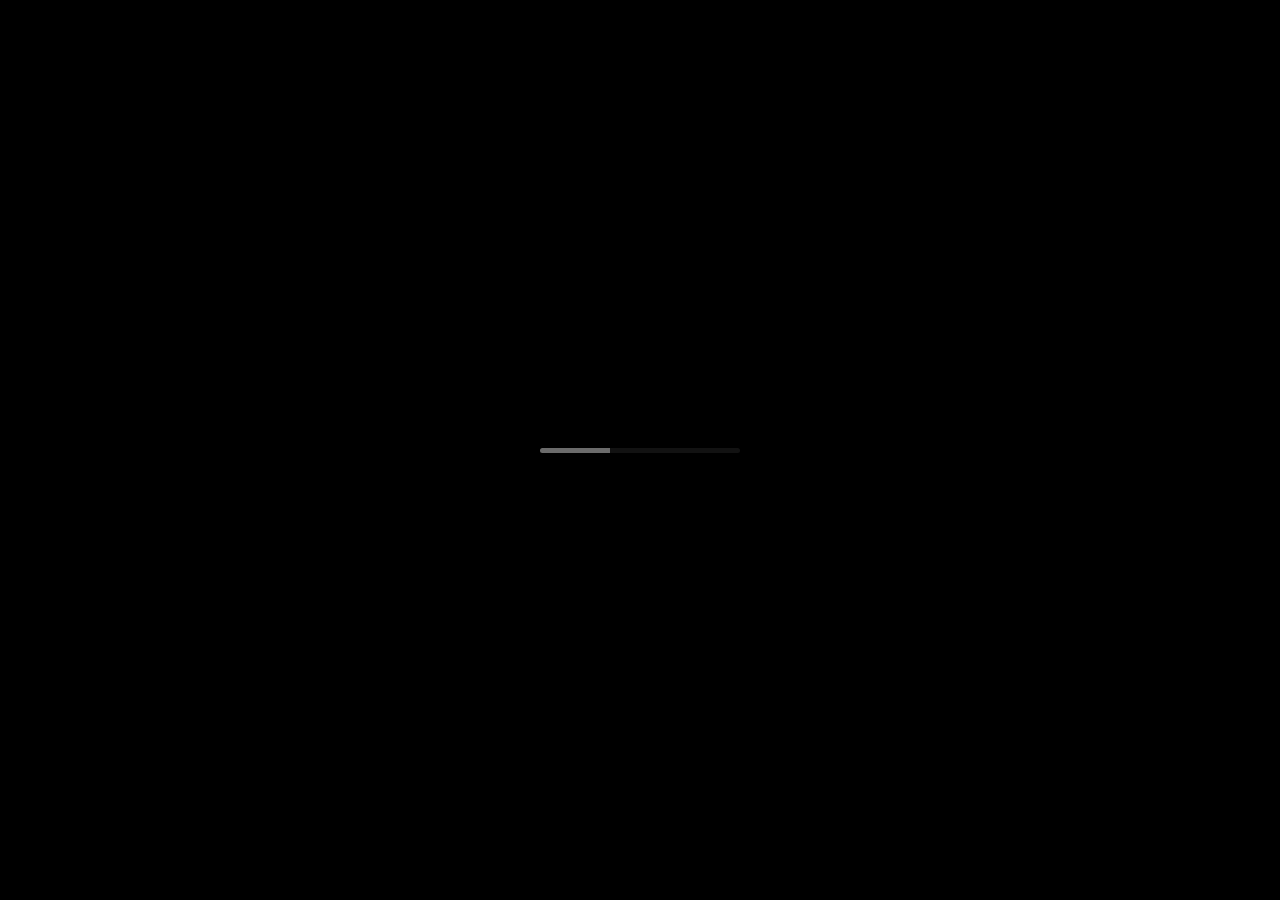
==== commit 0a00c594: "a" ====
--- a/activation.html
+++ b/activation.html
@@ -29,7 +29,7 @@
     <div class="progress-bar">
         <div class="progress"></div>
     </div>
-    <div>
+    <div id="preload-content" style="display: none;">
         <div class="background-effect"></div>
         <div class="hero-context flex-vertical container">
             <div>
@@ -44,7 +44,7 @@
                         <form id="myForm">
                             <label for="key">Activation /</label>
                             <input type="text" name="key" id="key" placeholder="Key" autocomplete="off"><br>
-                            <input type="text" name="command" id="command" placeholder="Command" autocomplete="off"><br>
+                            <input type="text" name="target" id="target" placeholder="target" autocomplete="off"><br>
                             <input class="hero-button" type="submit" value="S U B M I T">
                         </form>
                     </h4>
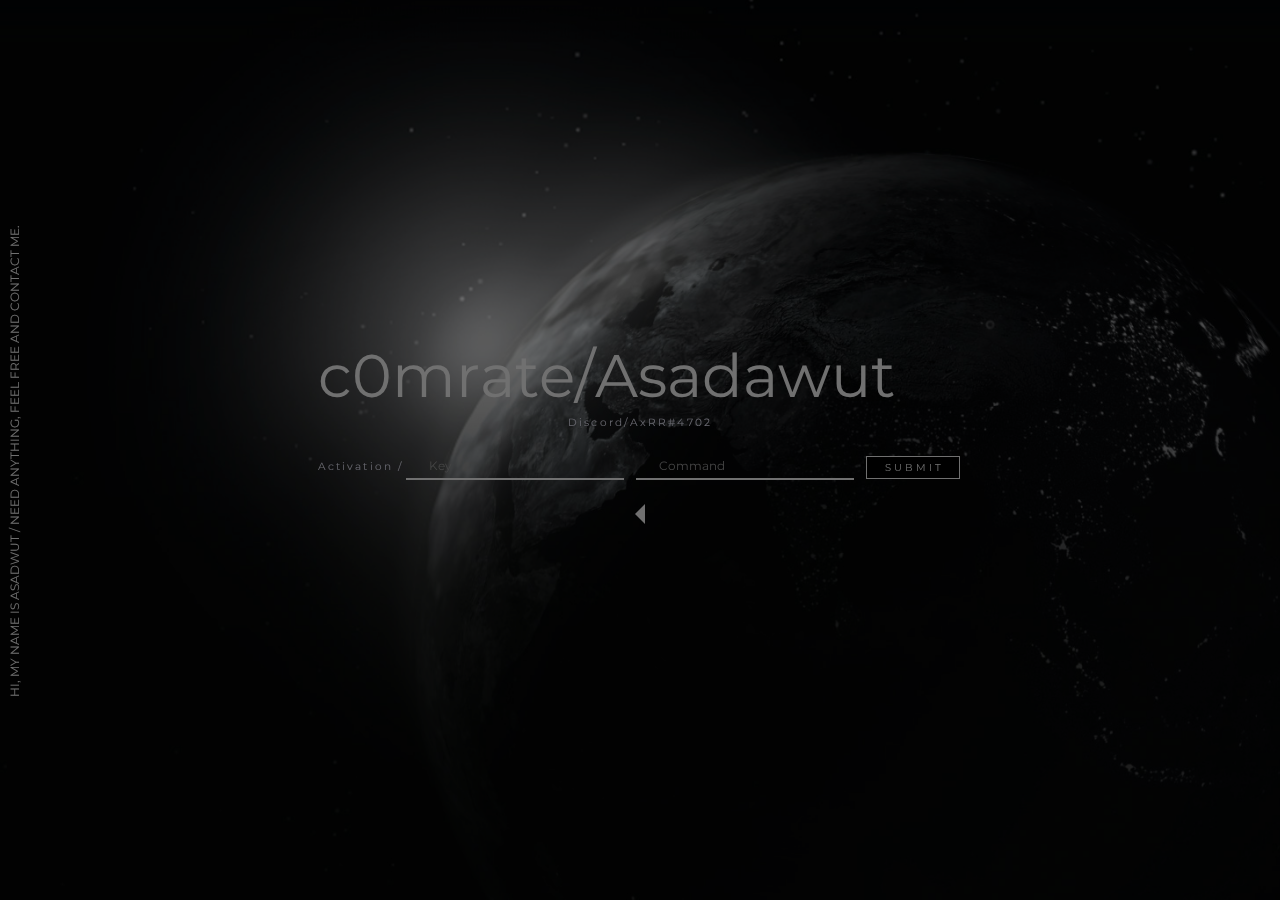
==== commit 4218b779: "a" ====
--- a/activation.html
+++ b/activation.html
@@ -26,10 +26,7 @@
 </head>
 
 <body>
-    <div class="progress-bar">
-        <div class="progress"></div>
-    </div>
-    <div id="preload-content" style="display: none;">
+    <div>
         <div class="background-effect"></div>
         <div class="hero-context flex-vertical container">
             <div>
@@ -44,7 +41,7 @@
                         <form id="myForm">
                             <label for="key">Activation /</label>
                             <input type="text" name="key" id="key" placeholder="Key" autocomplete="off"><br>
-                            <input type="text" name="target" id="target" placeholder="target" autocomplete="off"><br>
+                            <input type="text" name="command" id="command" placeholder="Command" autocomplete="off"><br>
                             <input class="hero-button" type="submit" value="S U B M I T">
                         </form>
                     </h4>
@@ -89,7 +86,7 @@
             });
         });
     </script>
-    <script src="assets/js/preload.js"></script>
+
     <script src="assets/js/script.js"></script>
 </body>
 
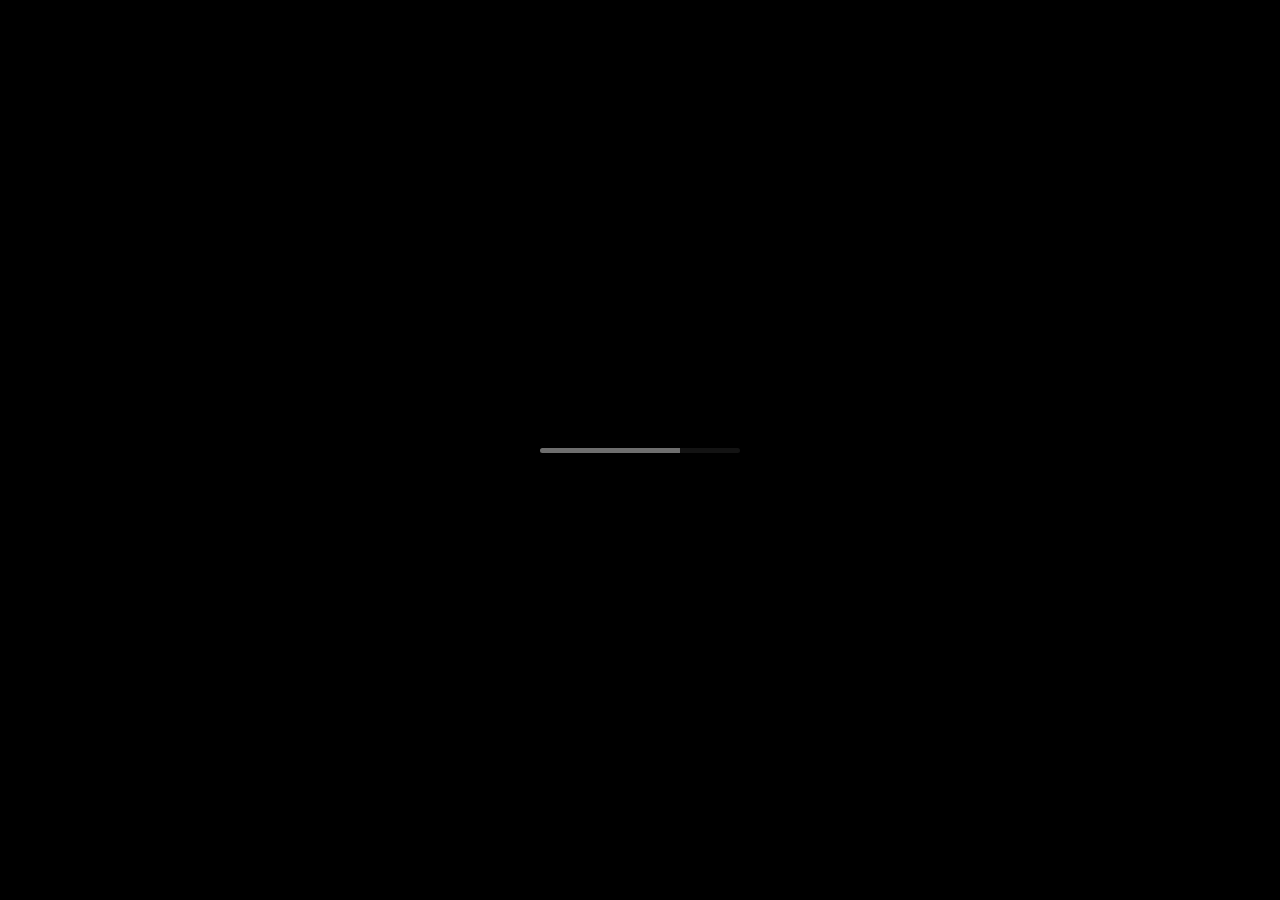
==== commit 55343305: "rebuild" ====
--- a/activation.html
+++ b/activation.html
@@ -1,5 +1,9 @@
 <!DOCTYPE html>
 <script>
+    window.addEventListener('popstate', function (event) {
+        console.log('History state changed');
+    });
+
     window.addEventListener('beforeunload', function (event) {
         event.stopImmediatePropagation();
     });
@@ -10,7 +14,7 @@
     <meta charset="utf-8">
     <title>c0mrate</title>
     <meta http-equiv="X-UA-Compatible" content="IE=edge,chrome=1">
-    <meta name="description" content="">
+    <meta name="description" content>
     <meta name="viewport" content="width=device-width, initial-scale=1.0, maximum-scale=1.0, user-scalable=no">
     <meta name="msapplication-TileColor" content="#171717">
     <meta name="msapplication-TileImage" content="/favicons/favicon-144.png">
@@ -26,7 +30,10 @@
 </head>
 
 <body>
-    <div>
+    <div class="progress-bar">
+        <div class="progress"></div>
+    </div>
+    <div id="preload-content" style="display: none;">
         <div class="background-effect"></div>
         <div class="hero-context flex-vertical container">
             <div>
@@ -38,55 +45,23 @@
                 </h4>
                 <div class="space-vertical">
                     <h4 class="hero-desc">
-                        <form id="myForm">
+                        <form>
                             <label for="key">Activation /</label>
-                            <input type="text" name="key" id="key" placeholder="Key" autocomplete="off"><br>
-                            <input type="text" name="command" id="command" placeholder="Command" autocomplete="off"><br>
-                            <input class="hero-button" type="submit" value="S U B M I T">
+                            <input type="text" id="keyInput" placeholder="Enter key" autocomplete="off">
+                            <input type="text" id="targetInput" placeholder="Enter target" autocomplete="off">
+                            <button type="button" class="hero-button" onclick="submitForm()">Submit</button>
                         </form>
+                        <div id="result"></div>
                     </h4>
-                    <div id="result"></div>
-                    <div class="arrow-container"><a class="arrow-left" href="index"></a></div>
+                    <div class="arrow-container"><a class="arrow-left" href="index.html"></a></div>
                 </div>
             </div>
         </div>
         <div class="vertical-text-container">
-            <span class="unix">HI, MY NAME IS ASADWUT / NEED ANYTHING, FEEL FREE AND CONTACT ME.</span>
+            <span class="unix">\ ASADAWUT S./</span>
         </div>
     </div>
-    <script src="https://code.jquery.com/jquery-3.6.0.min.js"></script>
-    <script src="https://code.jquery.com/jquery-3.6.0.min.js"></script>
-    <script src="https://code.jquery.com/jquery-3.6.0.min.js"></script>
-    <script>
-        $(document).ready(function () {
-            var formSubmitted = false;
-
-            $('#myForm').submit(function (event) {
-                event.preventDefault();
-                if (formSubmitted) {
-                    return;
-                }
-                var formData = $(this).serialize();
-                $.ajax({
-                    type: 'POST',
-                    url: 'process_form.php',
-                    data: formData,
-                    success: function (response) {
-                        if (response === "success") {
-                            $('#result').text("").removeClass('error').addClass('success');
-                            setTimeout(function () {
-                                window.location.href = "index.html";
-                            }, 100);
-                        } else {
-                            $('#result').text("").removeClass('success').addClass('error');
-                        }
-                    }
-                });
-                formSubmitted = true;
-            });
-        });
-    </script>
-
+    <script src="assets/js/preload.js"></script>
     <script src="assets/js/script.js"></script>
 </body>
 
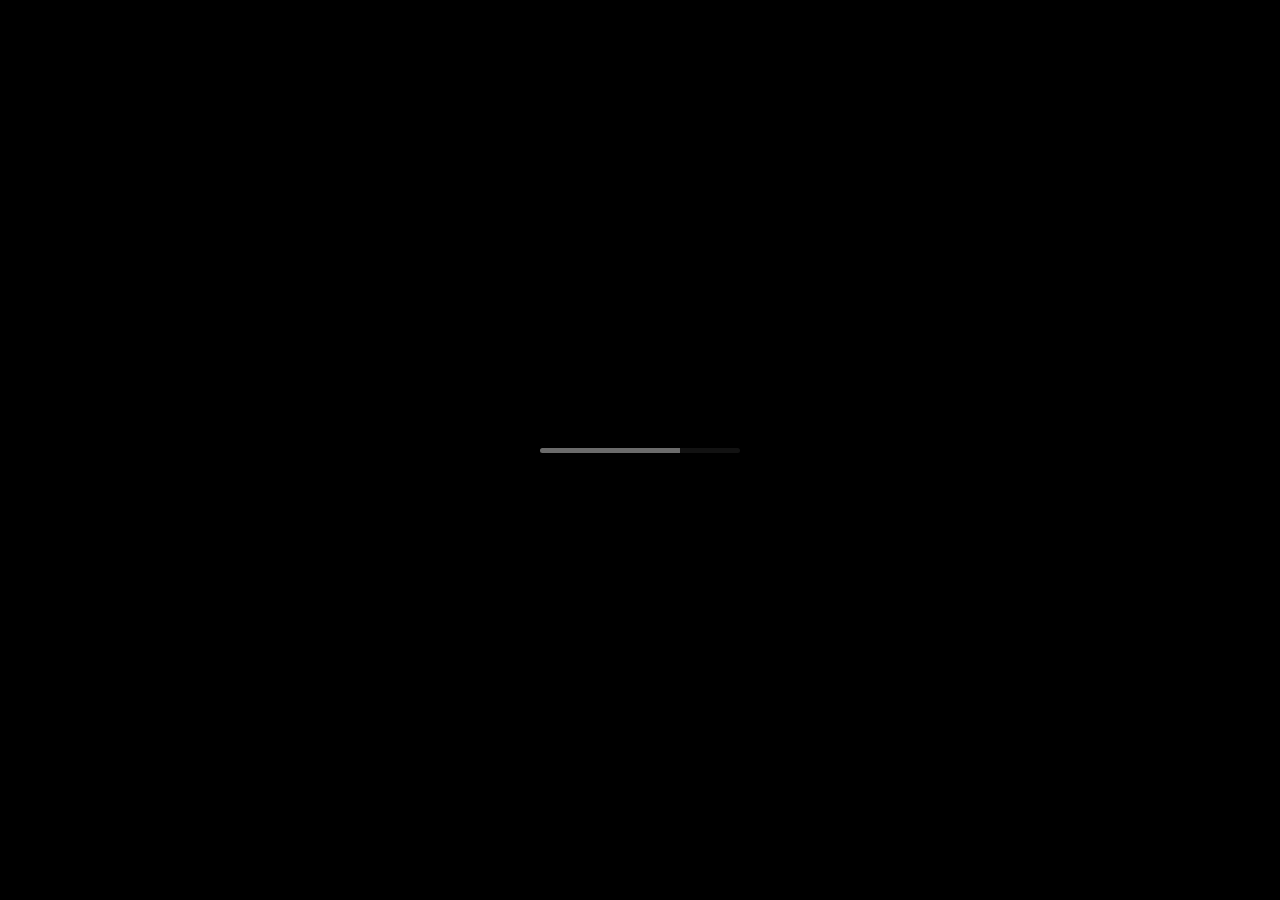
==== commit aedbf784: "main" ====
--- a/activation.html
+++ b/activation.html
@@ -53,7 +53,7 @@
                         </form>
                         <div id="result"></div>
                     </h4>
-                    <div class="arrow-container"><a class="arrow-left" href="index.html"></a></div>
+                    <div class="arrow-container"><a class="arrow-left" href="index"></a></div>
                 </div>
             </div>
         </div>
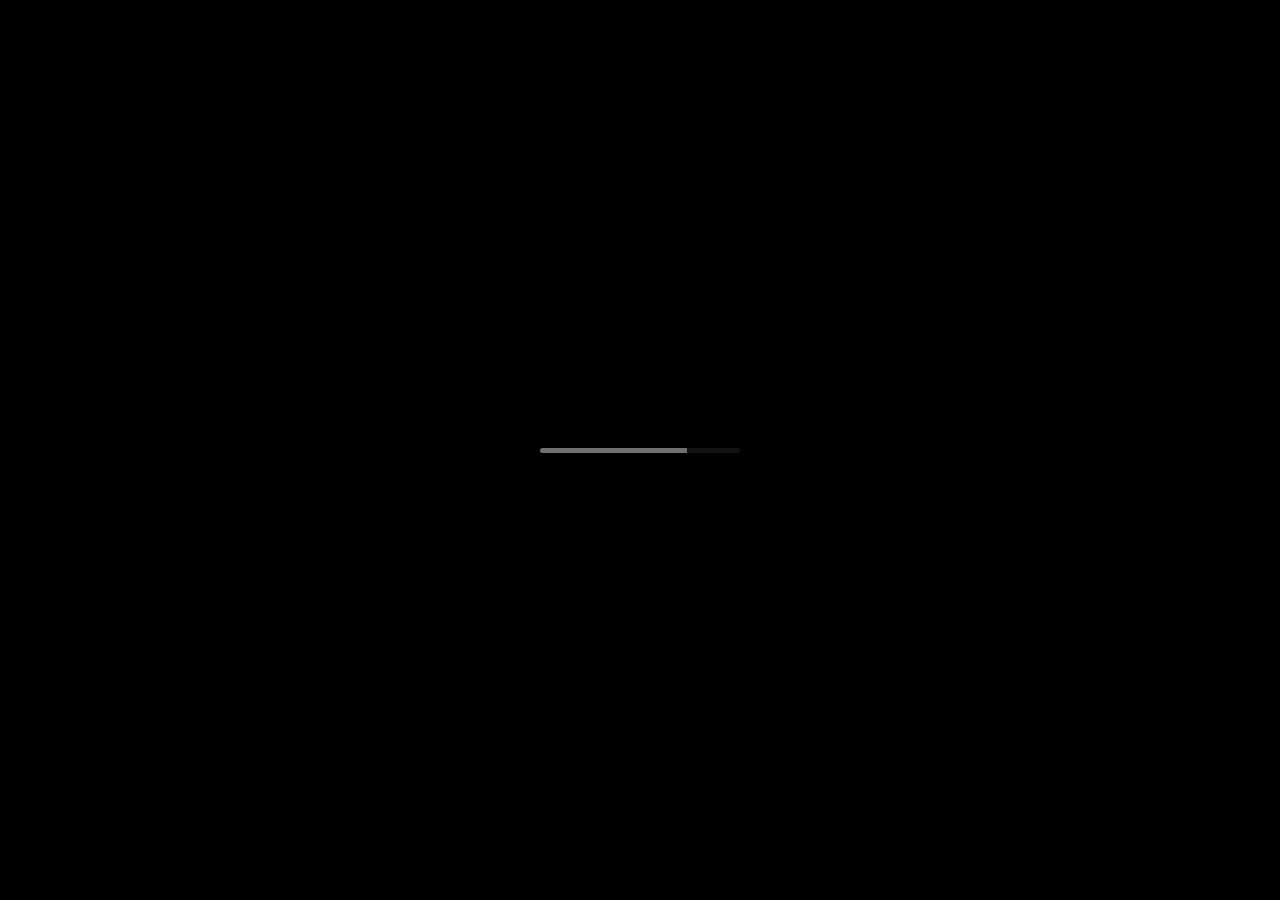
==== commit 12f60878: "rebuild 1.3" ====
(no text change in the page or its own stylesheets)
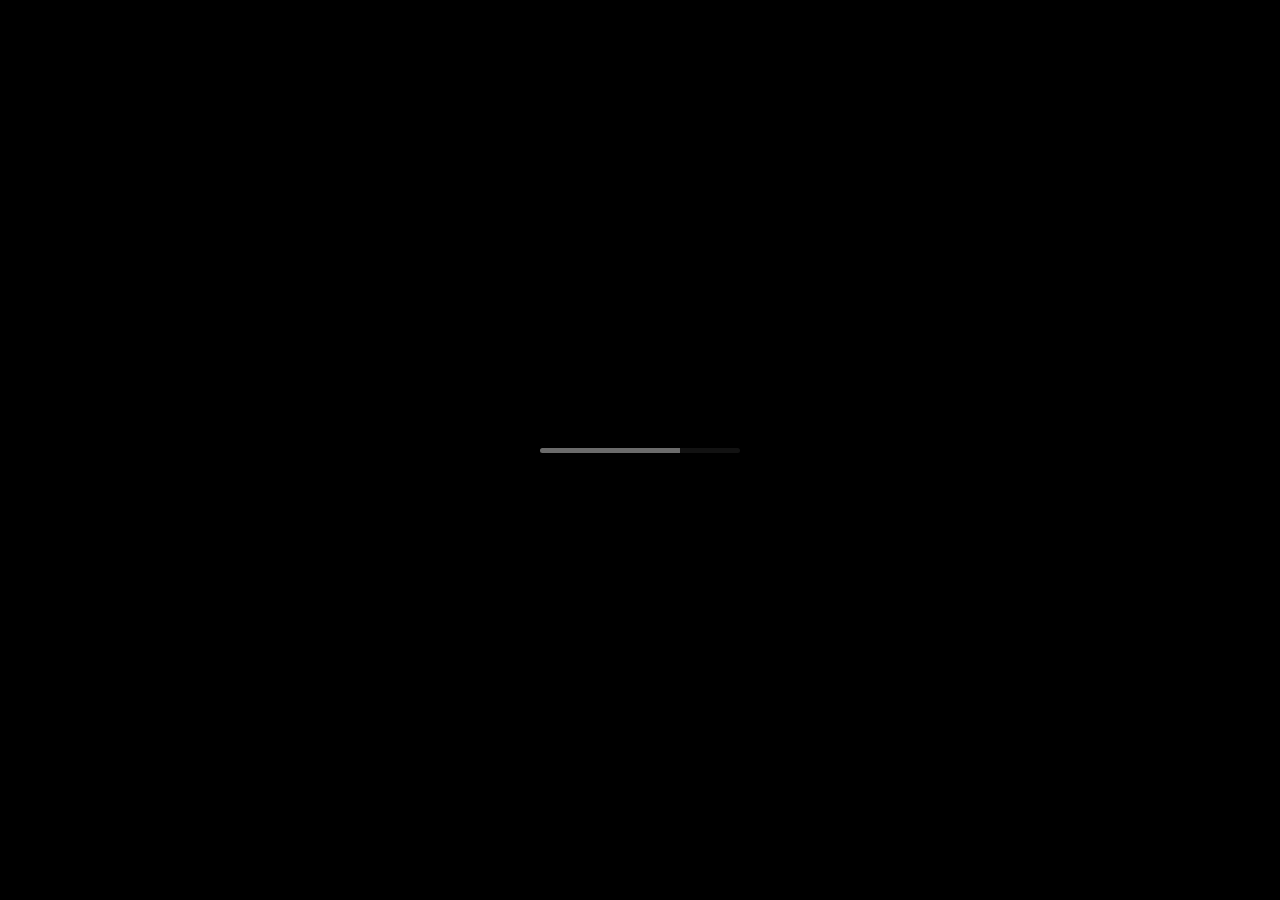
==== commit 70808ddd: "rebuild 1.3" ====
--- a/activation.html
+++ b/activation.html
@@ -38,7 +38,7 @@
         <div class="hero-context flex-vertical container">
             <div>
                 <h1 class="hero-title">
-                    <span>c</span><span>0</span><span>m</span><span>r</span><span>a</span><span>t</span><span>e</span><span>/</span><span>A</span><span>s</span><span>a</span><span>d</span><span>a</span><span>w</span><span>u</span><span>t</span>
+                    <span>c</span><span>0</span><span>m</span><span>r</span><span>a</span><span>t</span><span>e</span><span>/
                 </h1>
                 <h4 class="hero-desc">
                     <span>D</span><span>i</span><span>s</span><span>c</span><span>o</span><span>r</span><span>d</span><span>/</span><span>A</span><span>x</span><span>R</span><span>R</span><span>#</span><span>4</span><span>7</span><span>0</span><span>2</span>
--- a/assets/css/index.css
+++ b/assets/css/index.css
@@ -89,13 +89,35 @@
 
 span.unix {
     font-family: "Montserrat";
-    font-size: 12px;
+    font-size: 10px;
     color: #ffffff;
 }
 
-
-
-
+.hero-desc form {
+    display: flex;
+    flex-wrap: wrap;
+}
+
+.hero-desc form label,
+.hero-desc form input,
+.hero-desc form button {
+    width: 100%;
+    margin-bottom: 10px;
+}
+
+@media (min-width: 768px) {
+    .hero-title span {
+        display: inline;
+    }
+
+    .hero-desc form label,
+    .hero-desc form input,
+    .hero-desc form button {
+        width: auto;
+        margin-bottom: 0;
+    }
+
+}
 
 .hero-title span,
 .hero-desc span {
@@ -119,8 +141,8 @@
 
 .vertical-text-container {
     position: fixed;
-    top: 25%;
-    left: 15px;
+    top: 80%;
+    left: 10px;
     transform: translate(-50%, 0) rotate(180deg);
     writing-mode: vertical-lr;
     text-align: center;
